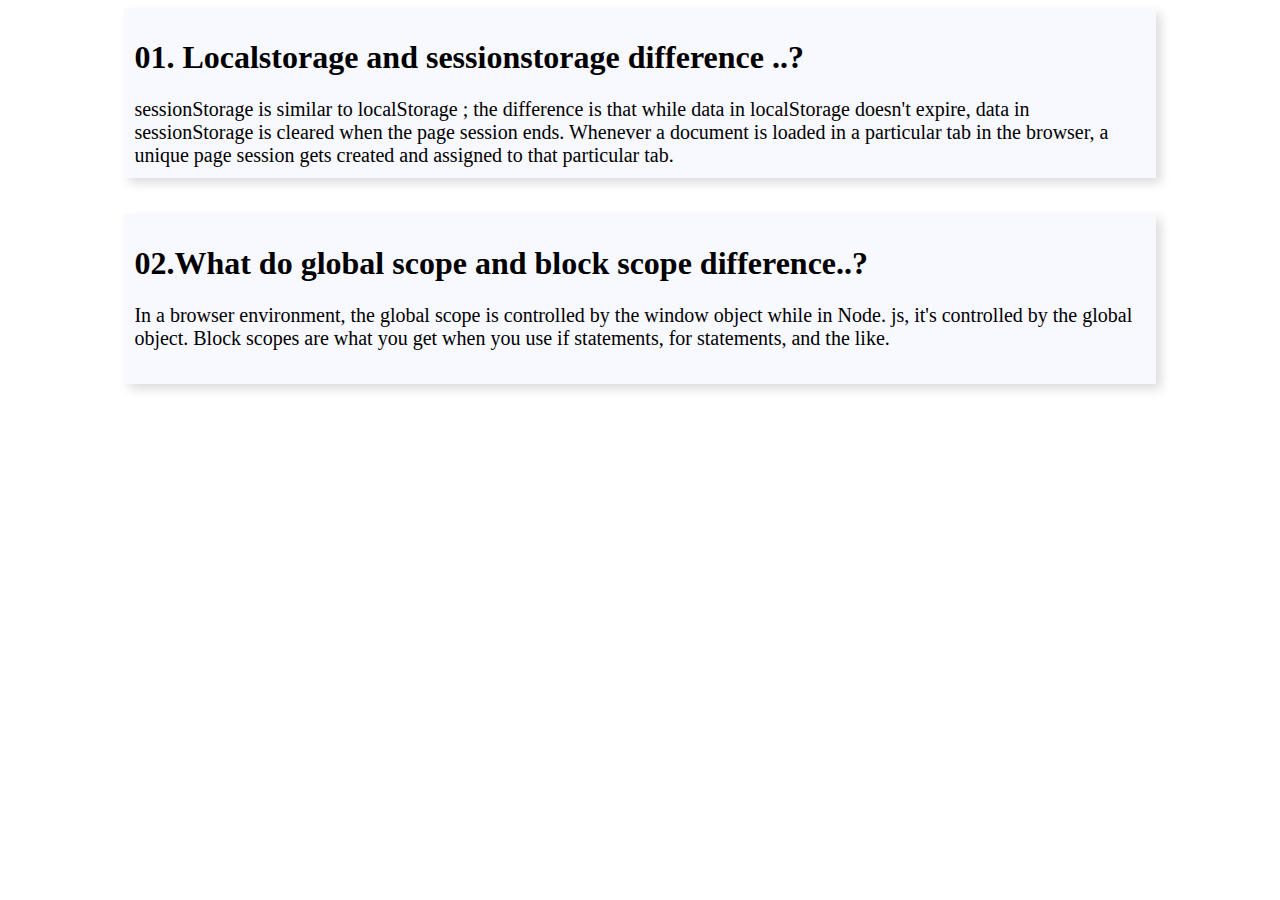
==== blog.html @ 30a49204 "add second blog" ====
<!DOCTYPE html>
<html lang="en">

<head>
    <meta charset="UTF-8">
    <meta http-equiv="X-UA-Compatible" content="IE=edge">
    <meta name="viewport" content="width=device-width, initial-scale=1.0">
    <title>Blog</title>
    <style>
        .Blog {

            margin-top: 20;
            width: 80%;
            height: 150px;
            background-color: ghostwhite;
            margin: 0 auto;
            box-shadow: 5px 5px 10px gainsboro;
            padding: 10px;
        }

        p {
            font-size: 20px;
        }
    </style>
</head>

<body>
    <section>
        <div class="Blog">
            <div class="blog-1">
                <h1> 01. Localstorage and sessionstorage difference ..? </h1>
                <p>sessionStorage is similar to localStorage ; the difference is that while data in localStorage doesn't
                    expire, data in sessionStorage is cleared when the page session ends. Whenever a document is loaded
                    in a particular tab in the browser, a unique page session gets created and assigned to that
                    particular tab. </p>
            </div>
        </div>


        <br> <br>
        <div class="Blog">
            <div class="blog-2">
                <h1> 02.What do global scope and block scope difference..? </h1>
                <p>In a browser environment, the global scope is controlled by the window object while in Node. js, it's
                    controlled by the global object. Block scopes are what you get when you use if statements, for
                    statements, and the like. </p>
            </div>
        </div>

    </section>
</body>

</html>
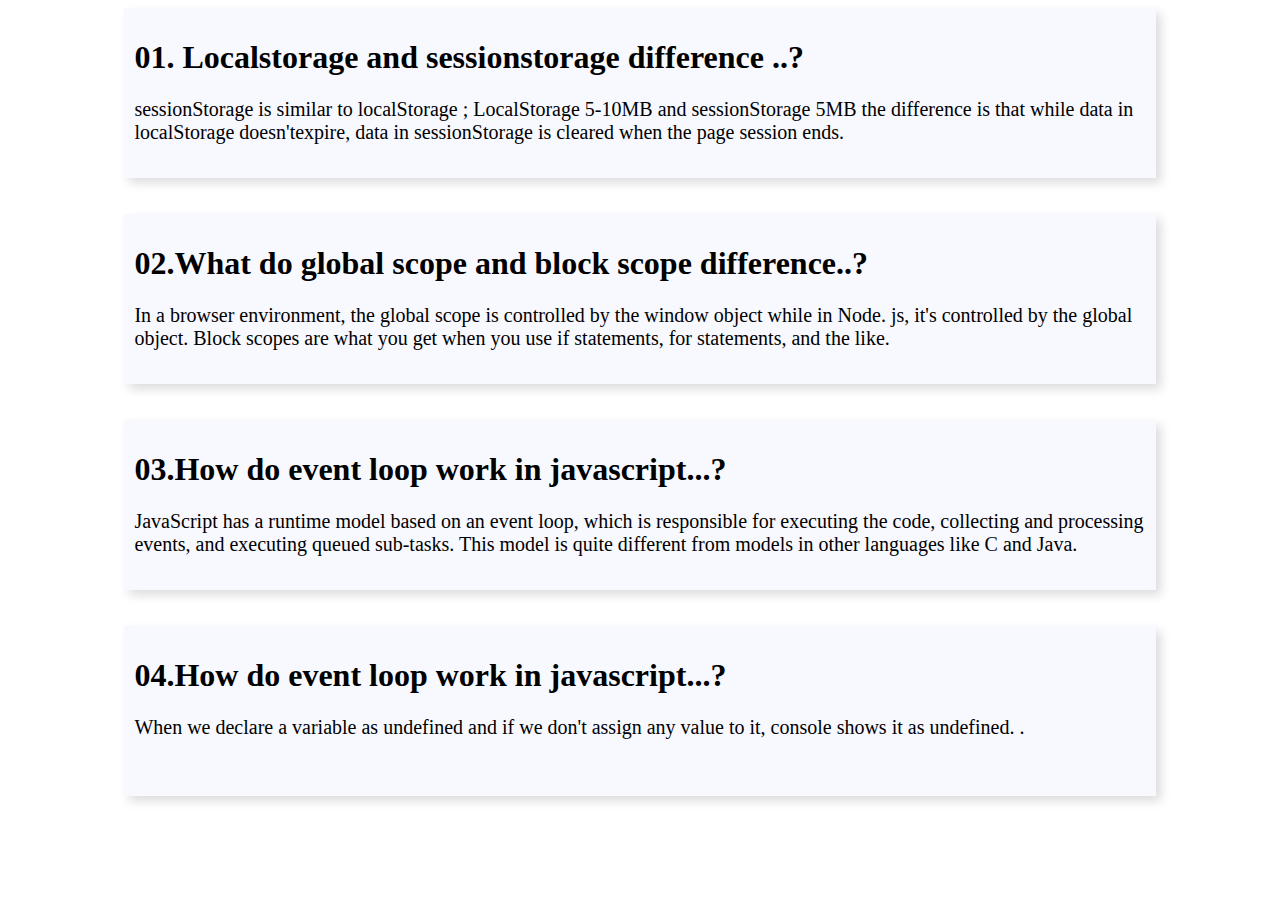
==== commit 47e6e3ba: "add blog four" ====
--- a/blog.html
+++ b/blog.html
@@ -29,10 +29,10 @@
         <div class="Blog">
             <div class="blog-1">
                 <h1> 01. Localstorage and sessionstorage difference ..? </h1>
-                <p>sessionStorage is similar to localStorage ; the difference is that while data in localStorage doesn't
-                    expire, data in sessionStorage is cleared when the page session ends. Whenever a document is loaded
-                    in a particular tab in the browser, a unique page session gets created and assigned to that
-                    particular tab. </p>
+                <p>sessionStorage is similar to localStorage ; LocalStorage 5-10MB and sessionStorage 5MB the difference
+                    is that while data in localStorage doesn'texpire, data in sessionStorage is cleared when the page
+                    session ends.
+                </p>
             </div>
         </div>
 
@@ -47,6 +47,28 @@
             </div>
         </div>
 
+        <br> <br>
+        <div class="Blog">
+            <div class="blog-2">
+                <h1> 03.How do event loop work in javascript...? </h1>
+                <p>JavaScript has a runtime model based on an event loop, which is responsible for executing the code,
+                    collecting and processing events, and executing queued sub-tasks. This model is quite different from
+                    models in other languages like C and Java. </p>
+            </div>
+        </div>
+
+
+        <br> <br>
+        <div class="Blog">
+            <div class="blog-2">
+                <h1> 04.How do event loop work in javascript...? </h1>
+                <p>When we declare a variable as undefined and if we don't assign any value to it, console shows it as
+                    undefined.
+                    . </p>
+            </div>
+        </div>
+
+
     </section>
 </body>
 
